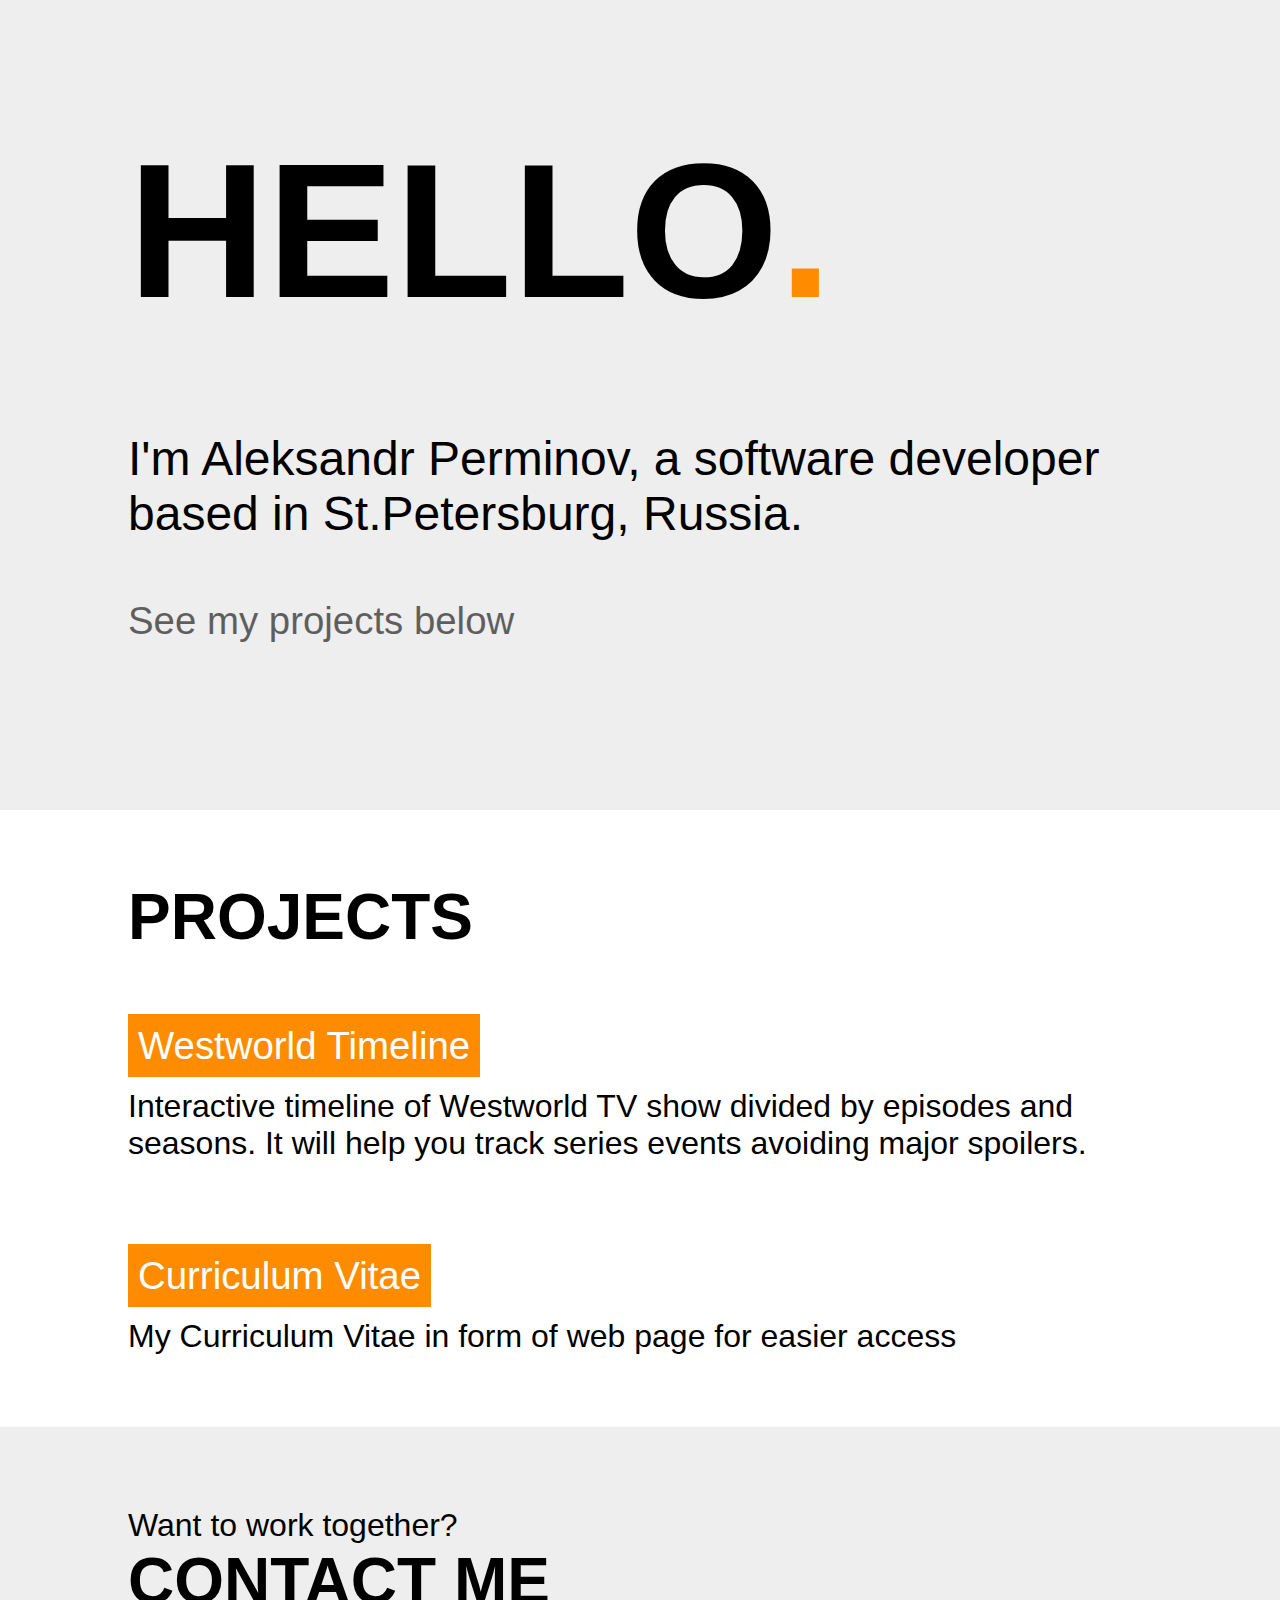
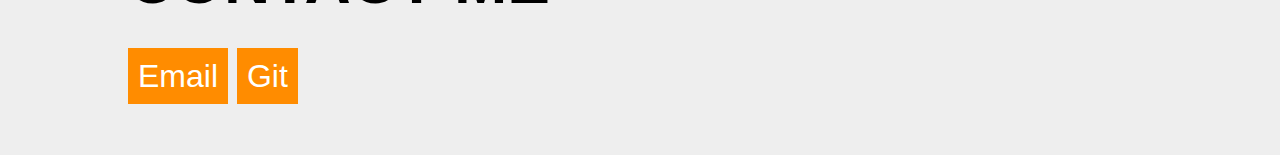
==== index.html @ c66cdbae "main page implemented" ====
<html>
	<head>		
		<title>Welcome!</title>
		<link href="style.css" rel="stylesheet" type="text/css" />
	</head>	
	<body>		
		<div class="header">
			<div class="container">
				<h1>Hello<span class="text-highlight">.</span></h1>
				<p class="subheader">
					I'm Aleksandr Perminov, a software developer <br/>based in St.Petersburg, Russia.
				</p>		
				<p class="sub-subheader">
					See my projects below
				</p>		
			</div>			
		</div>
		<div id="projects" class="projects">
			<div class="container">
				<h2>Projects</h2>
				<div class="project">					
					<a href="westworld-timeline/index.html" class="project-name">Westworld Timeline</a>
					<p class="project-description">
						Interactive timeline of Westworld TV show divided by episodes and seasons. It will help you track series events avoiding major spoilers.
					</p>
				</div>
				<div class="project">
					<a href="curriculum-vitae/index.html" class="project-name">Curriculum Vitae</a>
					<p class="project-description">
						My Curriculum Vitae in form of web page for easier access
					</p>
				</div>				
			</div>			
		</div>			
		<div class="contacts">
			<div class="container">
				<p class="subheader">
					Want to work together?
				</p>
				<h2>
					Contact me
				</h2>
				<a href="mailto:perminov.a@mail.ru">Email</a>
				<a href="http://github.com/perminov-aleksandr">Git</a>
			</div>
		</div>		
	</body>			
</html>
---- style.css ----
:root {
    --accent-color: darkorange;
    --background-color: #eee;
    --border-radius: 0px;
}

html, body {
    margin: 0;
    padding: 0;
}

body {       
    font-family: Arial, Helvetica, sans-serif;
    font-size: 24pt;
}

body * {
    box-sizing: border-box;
}

h1 {
    font-family: Verdana, Geneva, Tahoma, sans-serif;
    font-size: 6em;
    padding: 50px 0;
    margin: 0;
    text-transform: uppercase;
}

h2 {
    font-family: Verdana, Geneva, Tahoma, sans-serif;
    font-size: 2em;
    padding-top: 70px;
    padding-bottom: 50px;
    margin: 0;
    text-transform: uppercase;
}

a {    
    text-decoration: none;
    color: white;
    background-color: var(--accent-color);
    padding: 10px;
    border-radius: var(--border-radius);    
    transition: all 0.15s linear;
}

a:hover {
    opacity: 0.8;
}

.text-highlight {
    color: var(--accent-color);
}

.container {
    display: block;
    width: 1024px;
    margin: 0;
    margin-left: auto;
    margin-right: auto;    
}

.header {
    display: block;
    margin: 0;
    padding: 70px 0 50px 0;        
    width: 100%;        
    height: 90%;
    background-color: var(--background-color);
}

.subheader {
    font-size: 1.5em;
    margin: 20px 0;
    padding: 20px 0;
}

.sub-subheader {
    font-size: 1.2em;
    opacity: 0.6;
}

.header a {
    display: inline-block;
    padding: 10px;
    margin: 0;
    background-color: var(--accent-color);
    border-radius: var(--border-radius);
    color: white;
}

.header a:hover {
    opacity: 0.8;
}

.projects {
    display: block;
    margin: 0;
    padding: 0;
    width: 100%;   
}

.project {
    display: block;
    padding: 20px 0 40px 0;
}

.project-name {
    font-size: 1.2em;        
}

.project-description {
    display: block;
    margin-top: 20px; 
}

.contacts {
    display: block;
    margin: 0;
    padding: 60px 0;
    width: 100%; 
    background-color: var(--background-color);
}

.contacts .subheader {
    padding: 0;
    font-size: 1em;
    margin-bottom: -10px;
}

.contacts h2 {
    padding: 10px 0 40px 0;
}
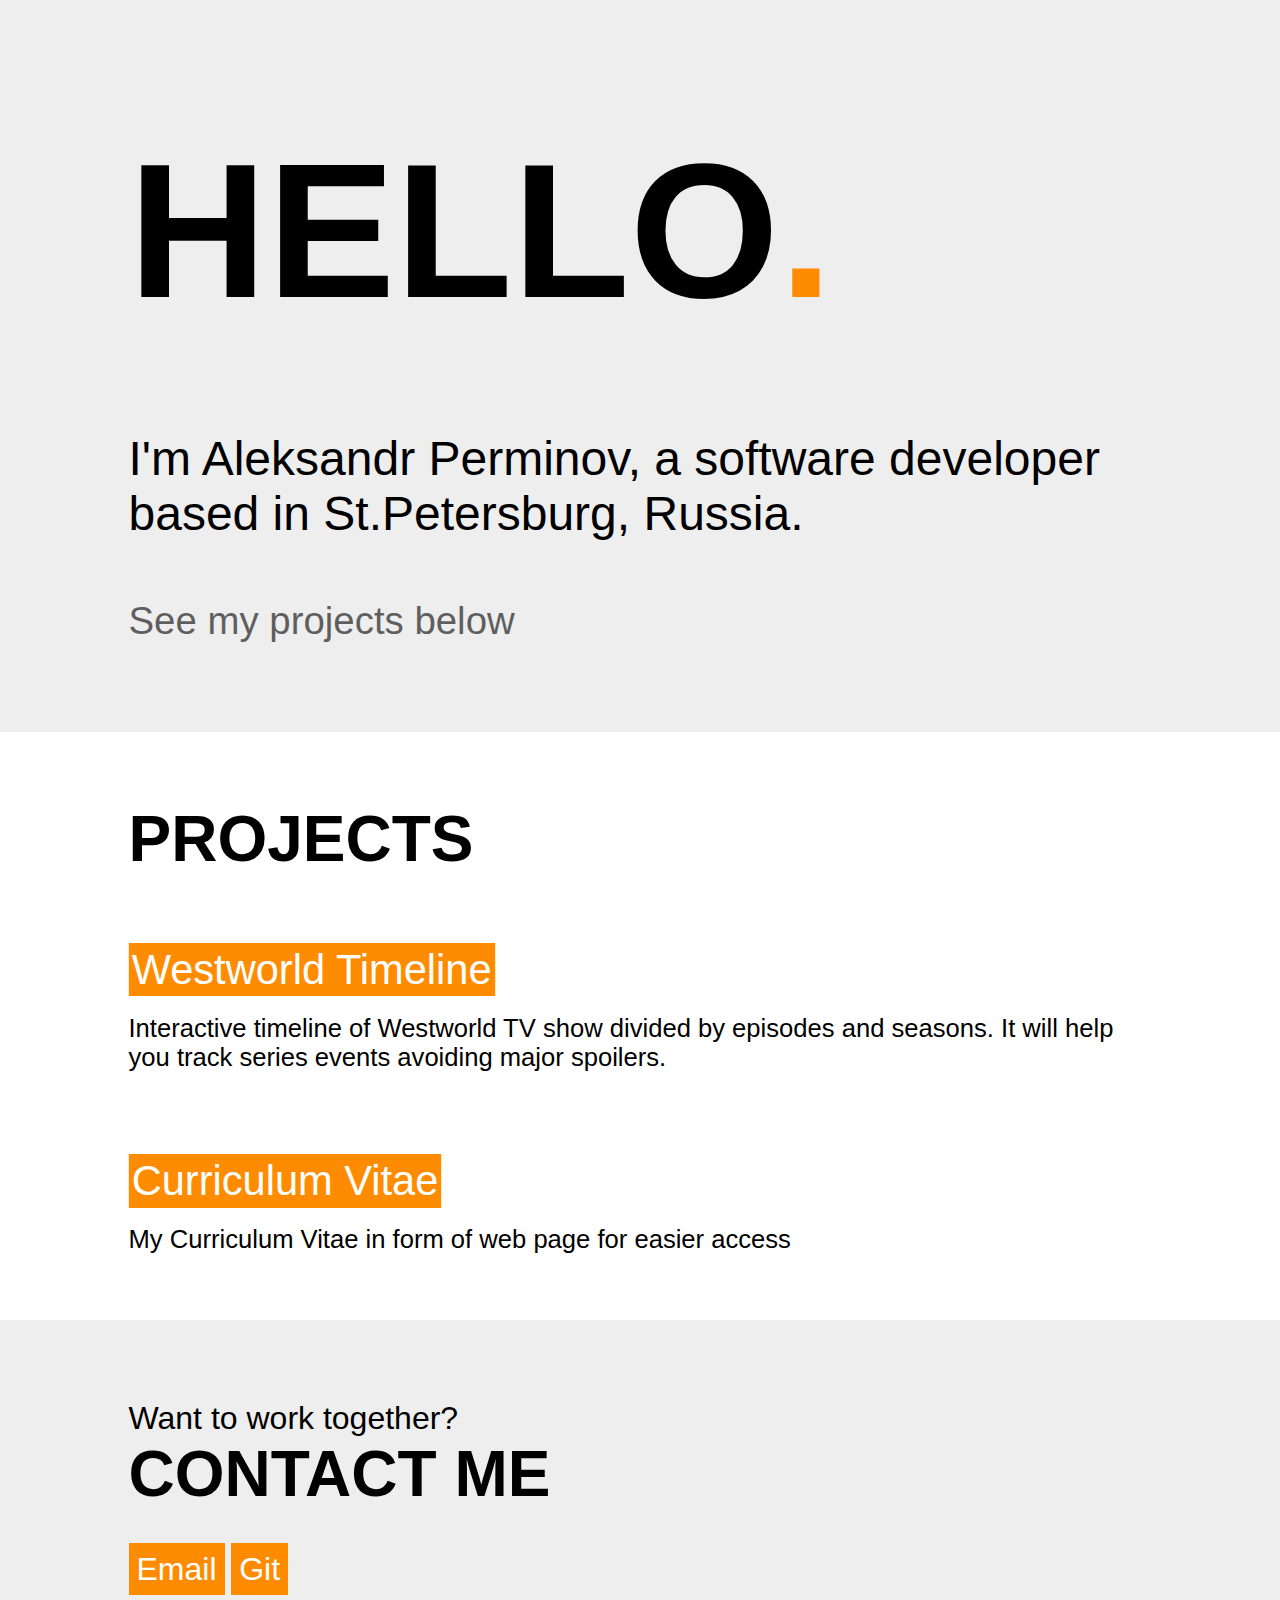
==== commit e44c6e04: "responsive design for main site and cv added" ====
--- a/index.html
+++ b/index.html
@@ -1,7 +1,8 @@
 <html>
 	<head>		
-		<title>Welcome!</title>
+		<title>Welcome!</title>		
 		<link href="style.css" rel="stylesheet" type="text/css" />
+		<meta name="viewport" content="width=device-width, initial-scale=1, maximum-scale=1" />
 	</head>	
 	<body>		
 		<div class="header">
--- a/style.css
+++ b/style.css
@@ -6,44 +6,29 @@
 
 html, body {
     margin: 0;
-    padding: 0;
+    padding: 0;    
 }
 
 body {       
-    font-family: Arial, Helvetica, sans-serif;
-    font-size: 24pt;
-}
-
-body * {
-    box-sizing: border-box;
+    font-family: Arial, Helvetica, sans-serif;    
+    font-size: 24px;
 }
 
 h1 {
-    font-family: Verdana, Geneva, Tahoma, sans-serif;
-    font-size: 6em;
-    padding: 50px 0;
+    font-family: Verdana, Geneva, Tahoma, sans-serif;    
     margin: 0;
     text-transform: uppercase;
 }
 
 h2 {
     font-family: Verdana, Geneva, Tahoma, sans-serif;
-    font-size: 2em;
-    padding-top: 70px;
-    padding-bottom: 50px;
     margin: 0;
     text-transform: uppercase;
 }
 
-a {    
-    text-decoration: none;
-    color: white;
-    background-color: var(--accent-color);
-    padding: 10px;
-    border-radius: var(--border-radius);    
-    transition: all 0.15s linear;
+a {
+    text-decoration: none;    
 }
-
 a:hover {
     opacity: 0.8;
 }
@@ -54,85 +39,160 @@
 
 .container {
     display: block;
-    width: 1024px;
+    min-width: 320px; 
+    max-width: 1024px;    
     margin: 0;
     margin-left: auto;
-    margin-right: auto;    
+    margin-right: auto;
+    box-sizing: border-box;
 }
 
 .header {
     display: block;
     margin: 0;
-    padding: 70px 0 50px 0;        
-    width: 100%;        
-    height: 90%;
+    padding: 70px 0 50px 0;    
     background-color: var(--background-color);
 }
 
-.subheader {
-    font-size: 1.5em;
-    margin: 20px 0;
-    padding: 20px 0;
+
+    h1 {
+        font-size: 12rem;
+        padding: 50px 0;
+    }
+
+    h2 {        
+        font-size: 4rem;
+        padding-top: 70px;
+        padding-bottom: 50px;        
+    }
+
+    .container {        
+        max-width: 1280px;         
+    }
+
+    .subheader {
+        font-size: 3rem;
+        margin: 20px 0;
+        padding: 20px 0;
+    }
+
+    .sub-subheader {
+        font-size: 2.4rem;
+        opacity: 0.6;
+    }
+
+    .header a {
+        display: inline-block;
+        padding: 10px;
+        margin: 0;
+        background-color: var(--accent-color);
+        border-radius: var(--border-radius);
+        color: white;
+    }
+
+    .header a:hover {
+        opacity: 0.8;
+    }
+
+    .projects {
+        display: block;
+        margin: 0;
+        padding: 0;
+    }
+
+    .project {
+        display: block;
+        padding: 20px 0 40px 0;
+    }
+
+    .project-name {
+        --padding: 0.2rem;
+        font-size: 2.6rem;
+        color: white;
+        padding: var(--padding) 0;
+        margin: 0 var(--padding);
+        background-color: var(--accent-color);    
+        border-radius: var(--border-radius);    
+        transition: all 0.15s linear;    
+        box-shadow: var(--padding) 0 0 var(--accent-color), -0.2rem 0 0 var(--accent-color);        
+    }
+
+    .project-description {
+        display: block;
+        margin-top: 20px; 
+        font-size: 1.6rem;        
+    }
+
+    .contacts {
+        display: block;
+        margin: 0;
+        padding: 60px 0;
+        background-color: var(--background-color);
+    }
+
+    .contacts .subheader {
+        padding: 0;
+        font-size: 2rem;
+        margin-bottom: -10px;
+    }
+
+    .contacts h2 {
+        padding: 10px 0 40px 0;
+    }
+
+    .contacts a {
+        background-color: var(--accent-color);
+        color: white;
+        padding: 0.5rem;
+        font-size: 2rem;
+    }
+
+@media (max-width: 1280px) {
+    .container {
+        max-width: 1023px;
+    }
 }
 
-.sub-subheader {
-    font-size: 1.2em;
-    opacity: 0.6;
+@media (max-width: 1024px) {
+    .container {
+        max-width: 767px;
+        padding-left: 20px;
+        padding-right: 20px;
+    }
+}
+    
+@media (max-width: 768px) {
+    body {
+        font-size: 12px;
+    }
+
+    .header{
+        padding-top: 0px;
+        padding-bottom: 20px;
+    }
+
+    .subheader {
+        font-size: 2rem;
+    }
+
+    h1 {
+        font-size: 20vw;        
+    }
+
+    h2 {
+        font-size: 12vw;
+        padding-top: 50px;
+        padding-bottom: 20px;
+    }
+
+    .project-name {
+        font-size: 1.6rem;
+        line-height: 3rem;
+    }
+
+    .project-description {
+        margin-top: 10px;
+        margin-bottom: 0;
+    }
 }
 
-.header a {
-    display: inline-block;
-    padding: 10px;
-    margin: 0;
-    background-color: var(--accent-color);
-    border-radius: var(--border-radius);
-    color: white;
-}
-
-.header a:hover {
-    opacity: 0.8;
-}
-
-.projects {
-    display: block;
-    margin: 0;
-    padding: 0;
-    width: 100%;   
-}
-
-.project {
-    display: block;
-    padding: 20px 0 40px 0;
-}
-
-.project-name {
-    font-size: 1.2em;        
-}
-
-.project-description {
-    display: block;
-    margin-top: 20px; 
-}
-
-.contacts {
-    display: block;
-    margin: 0;
-    padding: 60px 0;
-    width: 100%; 
-    background-color: var(--background-color);
-}
-
-.contacts .subheader {
-    padding: 0;
-    font-size: 1em;
-    margin-bottom: -10px;
-}
-
-.contacts h2 {
-    padding: 10px 0 40px 0;
-}
-    
-
-
-
-
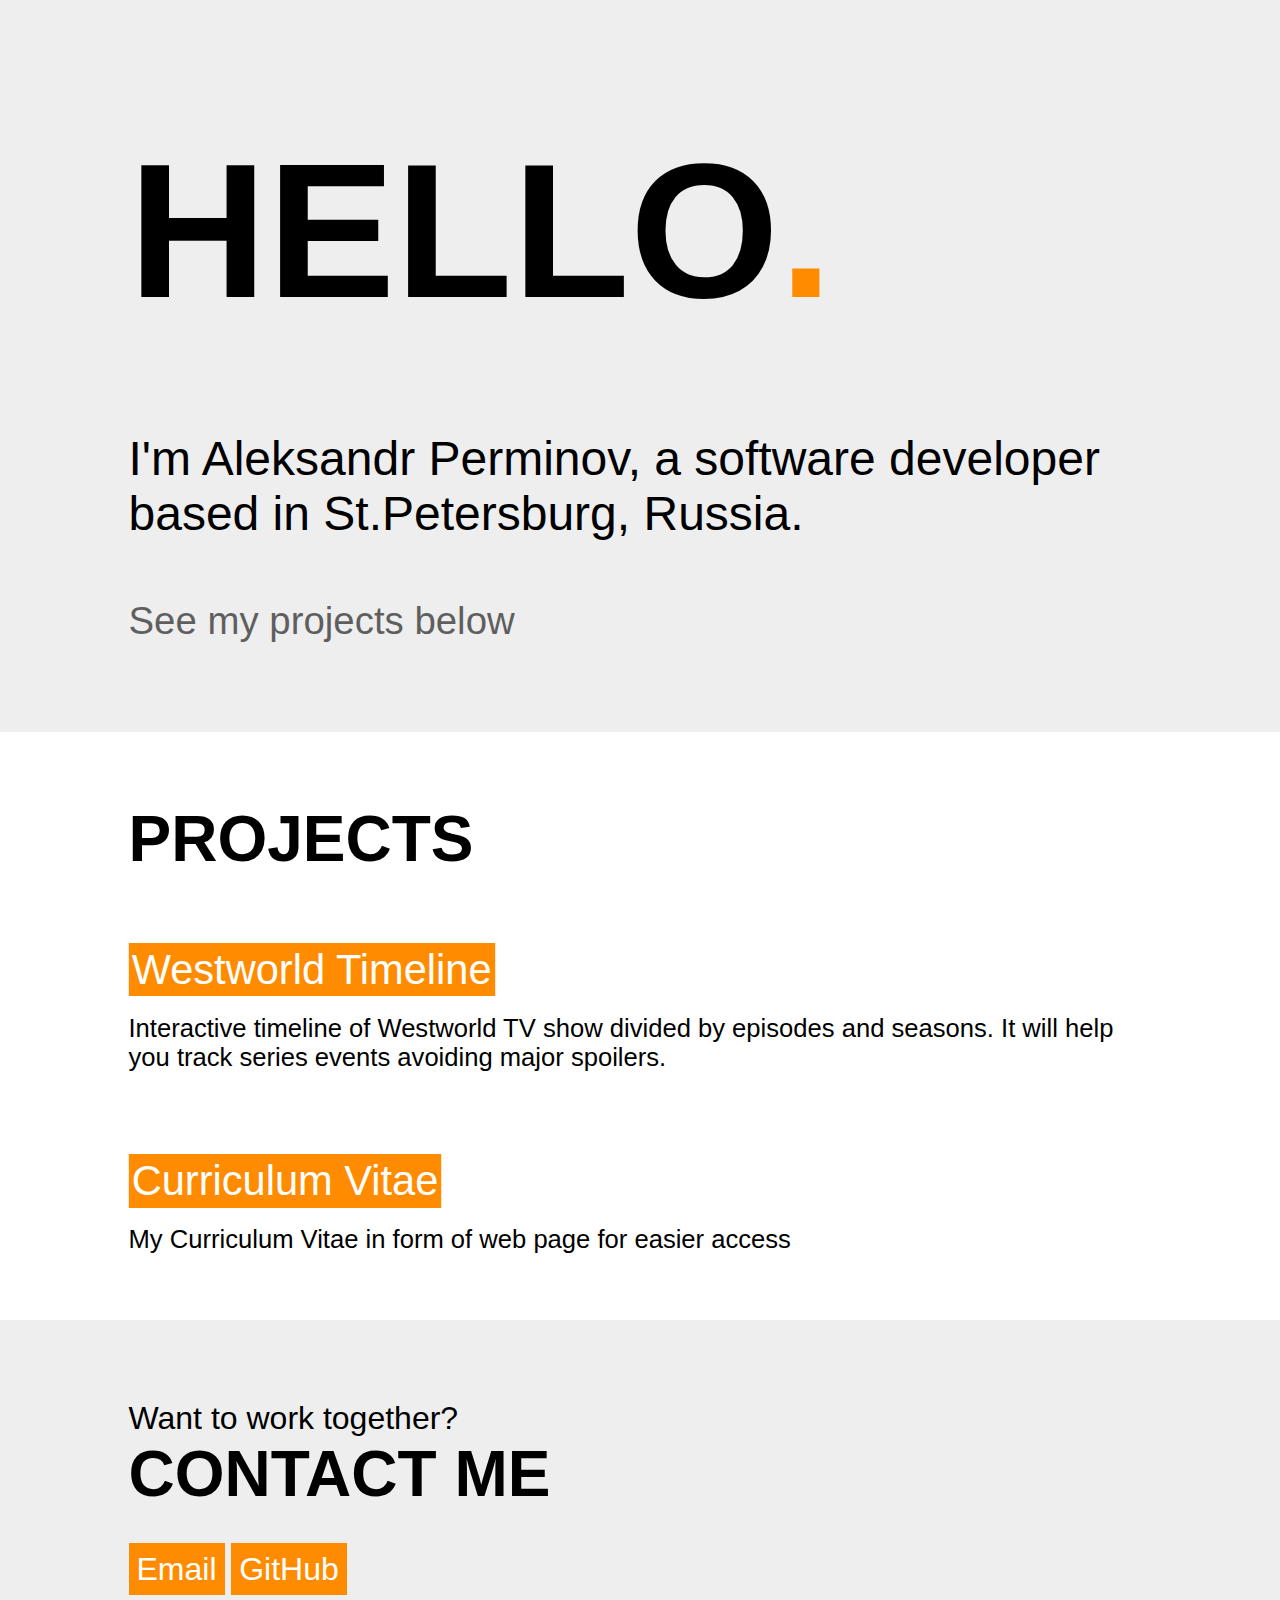
==== commit c644c6a8: "fix" ====
--- a/index.html
+++ b/index.html
@@ -42,7 +42,7 @@
 					Contact me
 				</h2>
 				<a href="mailto:perminov.a@mail.ru">Email</a>
-				<a href="http://github.com/perminov-aleksandr">Git</a>
+				<a href="http://github.com/perminov-aleksandr">GitHub</a>
 			</div>
 		</div>		
 	</body>			
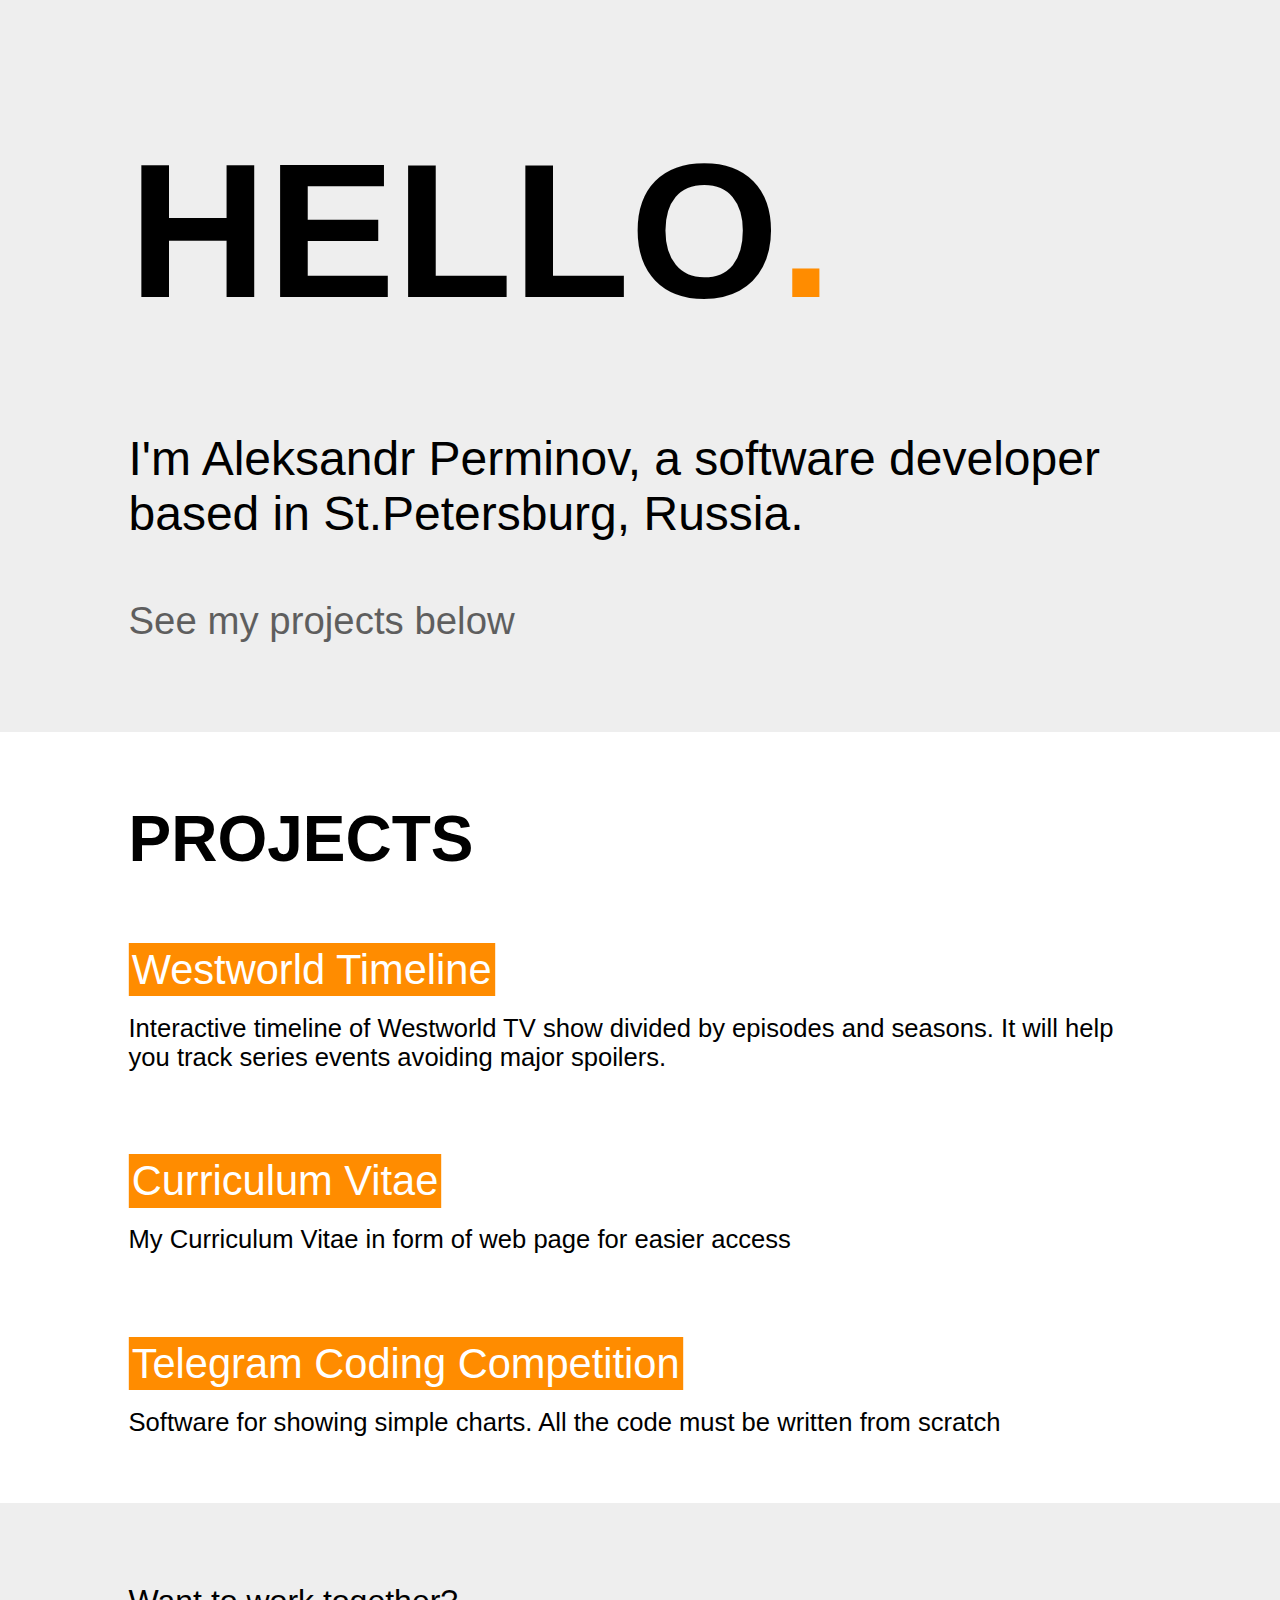
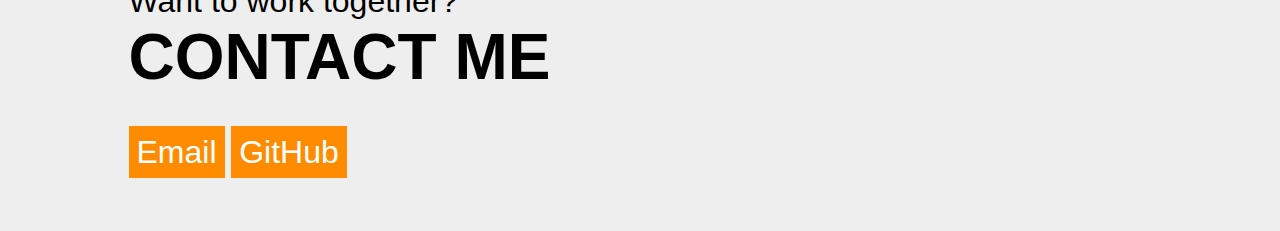
==== commit d1d57d58: "add TG UI Contest link" ====
--- a/index.html
+++ b/index.html
@@ -1,7 +1,9 @@
 <html>
 	<head>		
-		<title>Welcome!</title>		
+		<title>Welcome!</title>	
+		
 		<link href="style.css" rel="stylesheet" type="text/css" />
+		
 		<meta name="viewport" content="width=device-width, initial-scale=1, maximum-scale=1" />
 	</head>	
 	<body>		
@@ -30,7 +32,13 @@
 					<p class="project-description">
 						My Curriculum Vitae in form of web page for easier access
 					</p>
-				</div>				
+				</div>
+				<div class="project">
+					<a href="tg-ui-contest/index.svg.html" class="project-name">Telegram Coding Competition</a>
+					<p class="project-description">
+						Software for showing simple charts. All the code must be written from scratch
+					</p>
+				</div>
 			</div>			
 		</div>			
 		<div class="contacts">
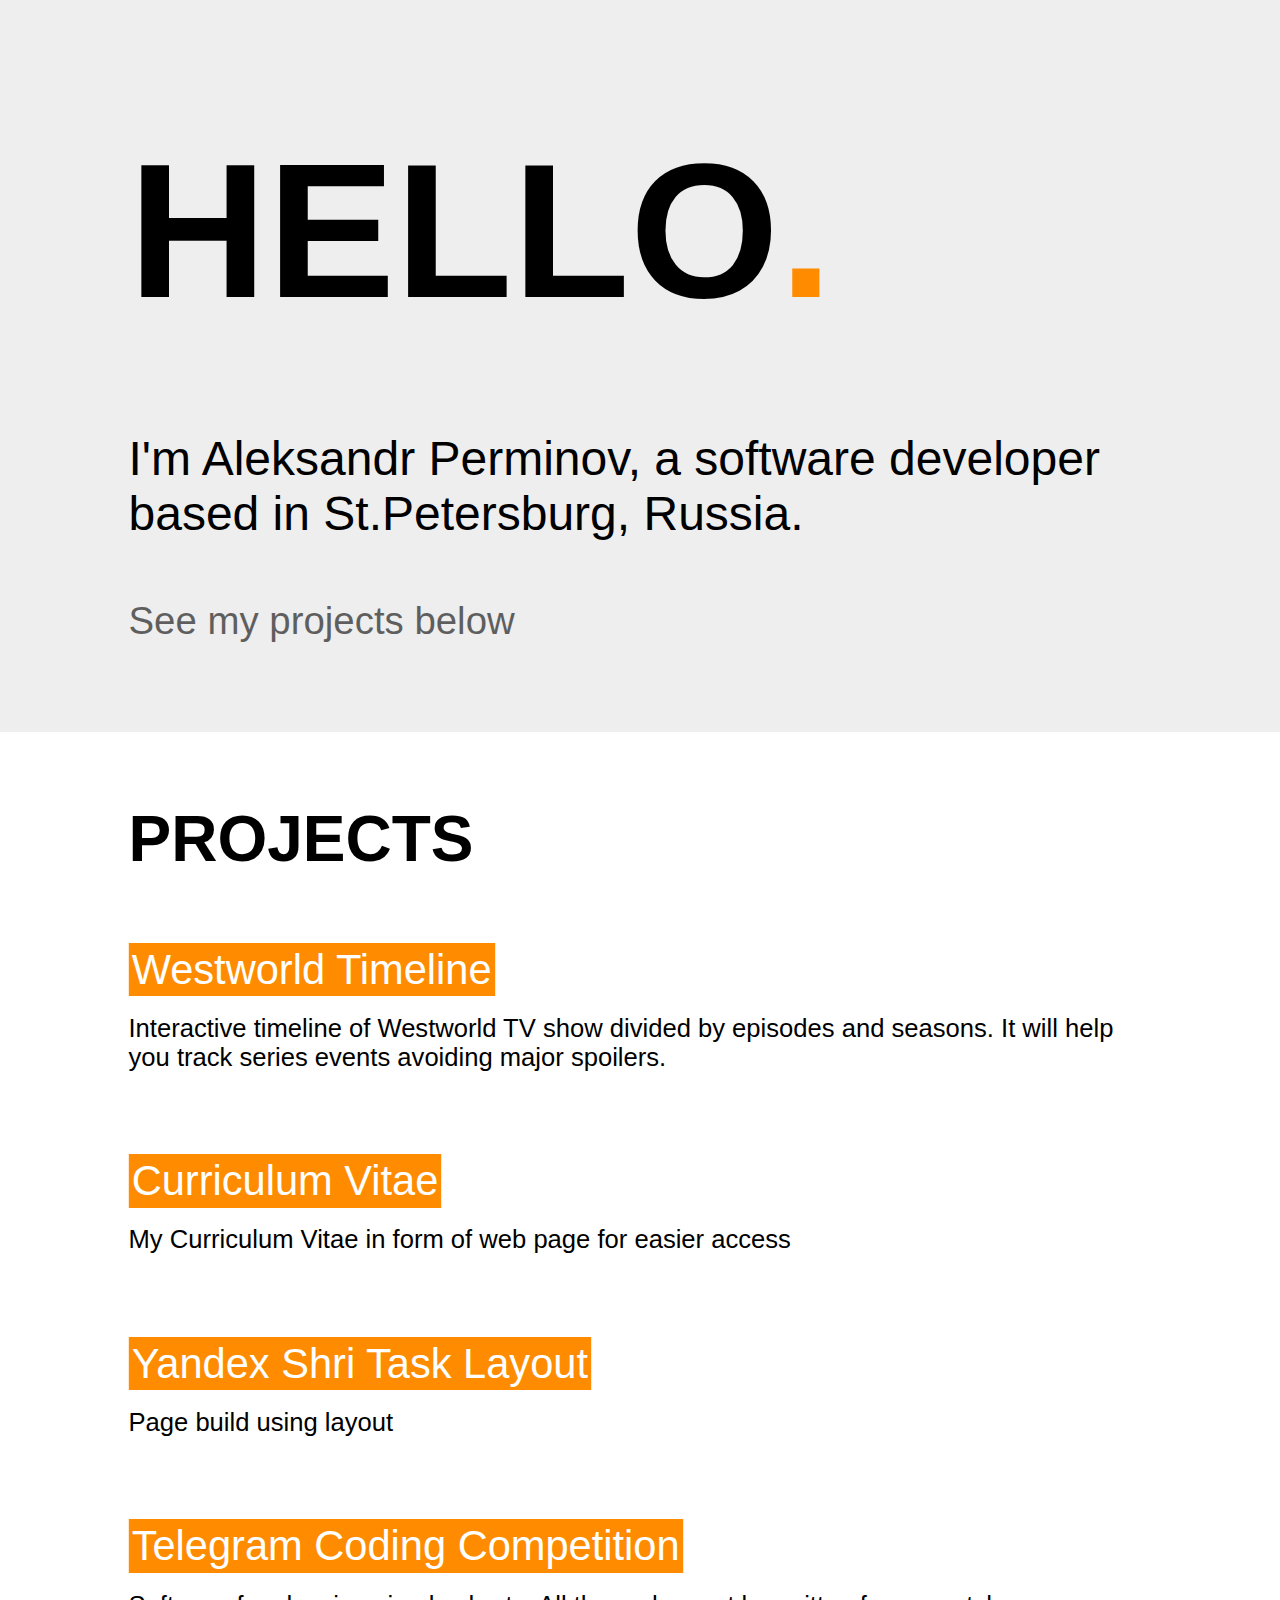
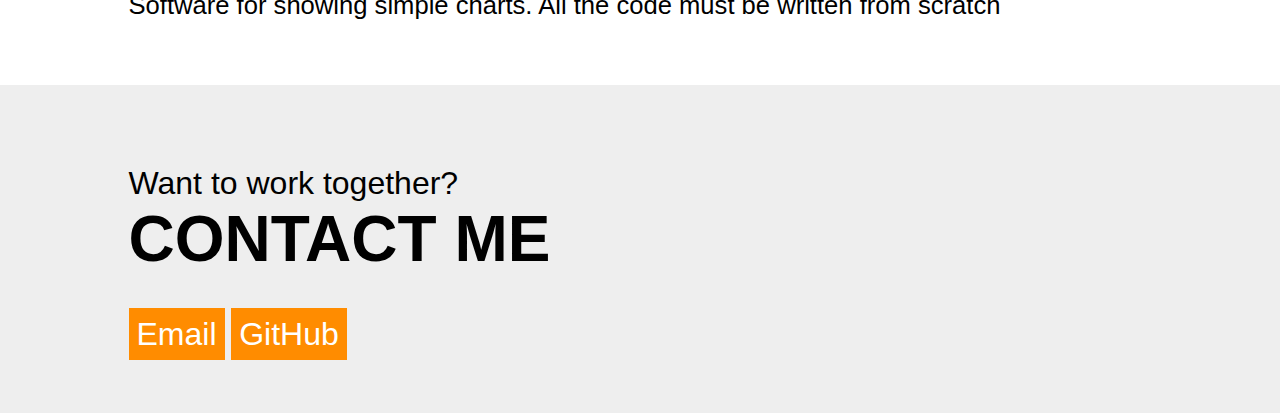
==== commit 944c82df: "add yandex-shri-task-layout" ====
--- a/index.html
+++ b/index.html
@@ -1,57 +1,68 @@
+<!doctype html>
 <html>
-	<head>		
-		<title>Welcome!</title>	
-		
-		<link href="style.css" rel="stylesheet" type="text/css" />
-		
-		<meta name="viewport" content="width=device-width, initial-scale=1, maximum-scale=1" />
-	</head>	
-	<body>		
-		<div class="header">
-			<div class="container">
-				<h1>Hello<span class="text-highlight">.</span></h1>
-				<p class="subheader">
-					I'm Aleksandr Perminov, a software developer <br/>based in St.Petersburg, Russia.
-				</p>		
-				<p class="sub-subheader">
-					See my projects below
-				</p>		
-			</div>			
+
+<head>
+	<title>Welcome!</title>
+
+	<link href="style.css" rel="stylesheet" type="text/css" />
+
+	<meta name="viewport" content="width=device-width, initial-scale=1, maximum-scale=1" />
+</head>
+
+<body>
+	<div class="header">
+		<div class="container">
+			<h1>Hello<span class="text-highlight">.</span></h1>
+			<p class="subheader">
+				I'm Aleksandr Perminov, a software developer <br />based in St.Petersburg, Russia.
+			</p>
+			<p class="sub-subheader">
+				See my projects below
+			</p>
 		</div>
-		<div id="projects" class="projects">
-			<div class="container">
-				<h2>Projects</h2>
-				<div class="project">					
-					<a href="westworld-timeline/index.html" class="project-name">Westworld Timeline</a>
-					<p class="project-description">
-						Interactive timeline of Westworld TV show divided by episodes and seasons. It will help you track series events avoiding major spoilers.
-					</p>
-				</div>
-				<div class="project">
-					<a href="curriculum-vitae/index.html" class="project-name">Curriculum Vitae</a>
-					<p class="project-description">
-						My Curriculum Vitae in form of web page for easier access
-					</p>
-				</div>
-				<div class="project">
-					<a href="tg-ui-contest/index.svg.html" class="project-name">Telegram Coding Competition</a>
-					<p class="project-description">
-						Software for showing simple charts. All the code must be written from scratch
-					</p>
-				</div>
-			</div>			
-		</div>			
-		<div class="contacts">
-			<div class="container">
-				<p class="subheader">
-					Want to work together?
+	</div>
+	<div id="projects" class="projects">
+		<div class="container">
+			<h2>Projects</h2>
+			<div class="project">
+				<a href="westworld-timeline/index.html" class="project-name">Westworld Timeline</a>
+				<p class="project-description">
+					Interactive timeline of Westworld TV show divided by episodes and seasons. It will help you track
+					series events avoiding major spoilers.
 				</p>
-				<h2>
-					Contact me
-				</h2>
-				<a href="mailto:perminov.a@mail.ru">Email</a>
-				<a href="http://github.com/perminov-aleksandr">GitHub</a>
 			</div>
-		</div>		
-	</body>			
+			<div class="project">
+				<a href="curriculum-vitae/index.html" class="project-name">Curriculum Vitae</a>
+				<p class="project-description">
+					My Curriculum Vitae in form of web page for easier access
+				</p>
+			</div>
+			<div class="project">
+				<a href="yandex-shri-task-layout/index.html" class="project-name">Yandex Shri Task Layout</a>
+				<p class="project-description">
+					Page build using layout
+				</p>
+			</div>
+			<div class="project">
+				<a href="tg-ui-contest/index.html" class="project-name">Telegram Coding Competition</a>
+				<p class="project-description">
+					Software for showing simple charts. All the code must be written from scratch
+				</p>
+			</div>
+		</div>
+	</div>
+	<div class="contacts">
+		<div class="container">
+			<p class="subheader">
+				Want to work together?
+			</p>
+			<h2>
+				Contact me
+			</h2>
+			<a href="mailto:perminov.a@mail.ru">Email</a>
+			<a href="http://github.com/perminov-aleksandr">GitHub</a>
+		</div>
+	</div>
+</body>
+
 </html>